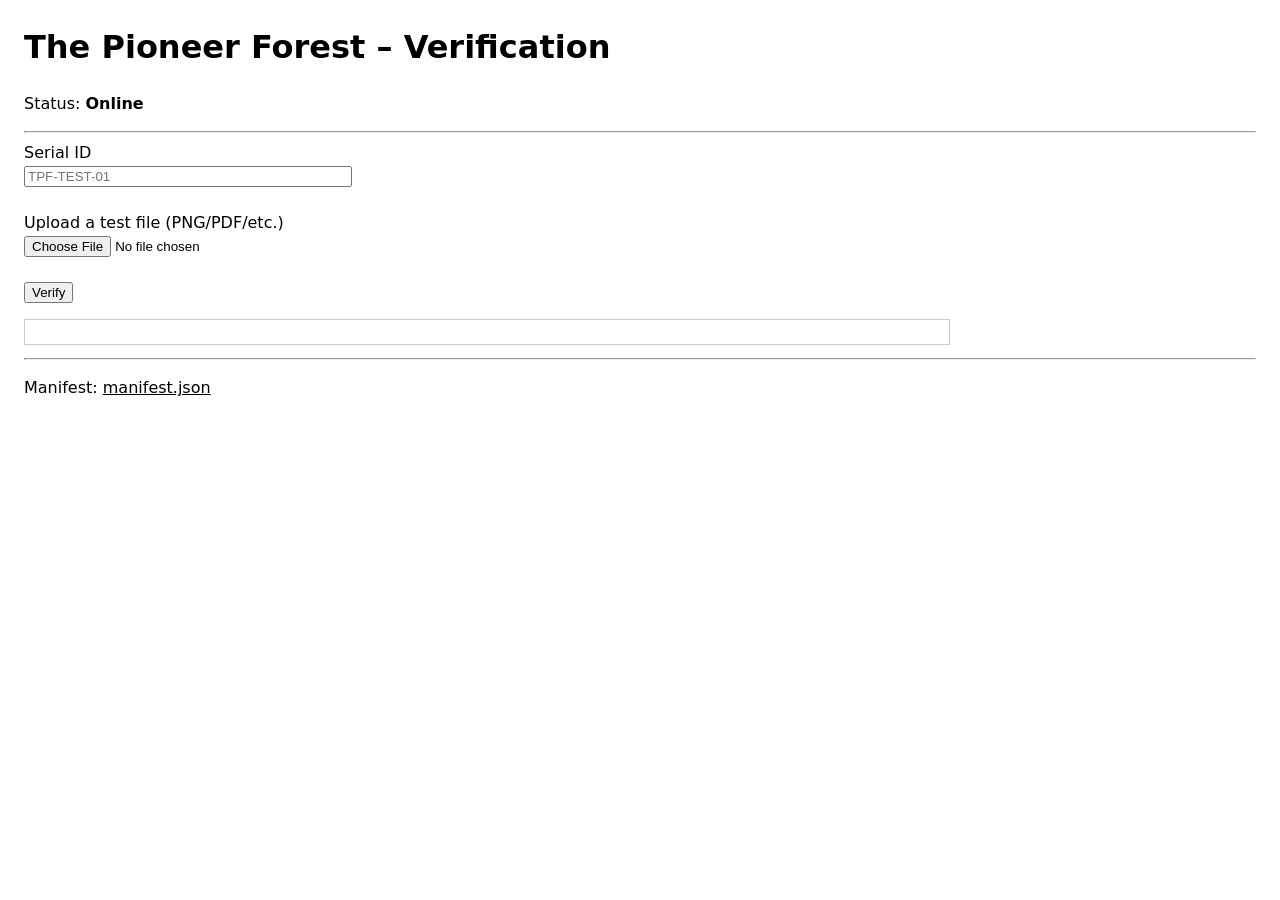
==== verify.html @ 5b1d4311 "Add verification UI Added input fields for serial ID and file upload with a verify button." ====
<!doctype html>
<html lang="en">
<head>
  <meta charset="utf-8" />
  <meta name="viewport" content="width=device-width, initial-scale=1" />
  <title>TPF Verify</title>
  <link rel="stylesheet" href="assets/styles.css" />
</head>
<body>
  <h1>The Pioneer Forest – Verification</h1>
  <p>Status: <strong>Online</strong></p>

  <hr>

  <label>
    Serial ID<br>
    <input id="serial" type="text" placeholder="TPF-TEST-01" style="width: 320px;">
  </label>

  <br><br>

  <label>
    Upload a test file (PNG/PDF/etc.)<br>
    <input id="file" type="file">
  </label>

  <br><br>

  <button id="verifyBtn">Verify</button>

  <pre id="result" style="margin-top:16px; padding:12px; border:1px solid #ccc; max-width:900px; white-space:pre-wrap;"></pre>

  <hr>

  <p>Manifest: <a href="manifest.json" target="_blank">manifest.json</a></p>

  <script src="assets/verify.js"></script>
</body>
</html>
---- assets/styles.css ----
body {
  font-family: system-ui, -apple-system, BlinkMacSystemFont, sans-serif;
  margin: 24px;
  line-height: 1.45;
}

a {
  color: inherit;
}
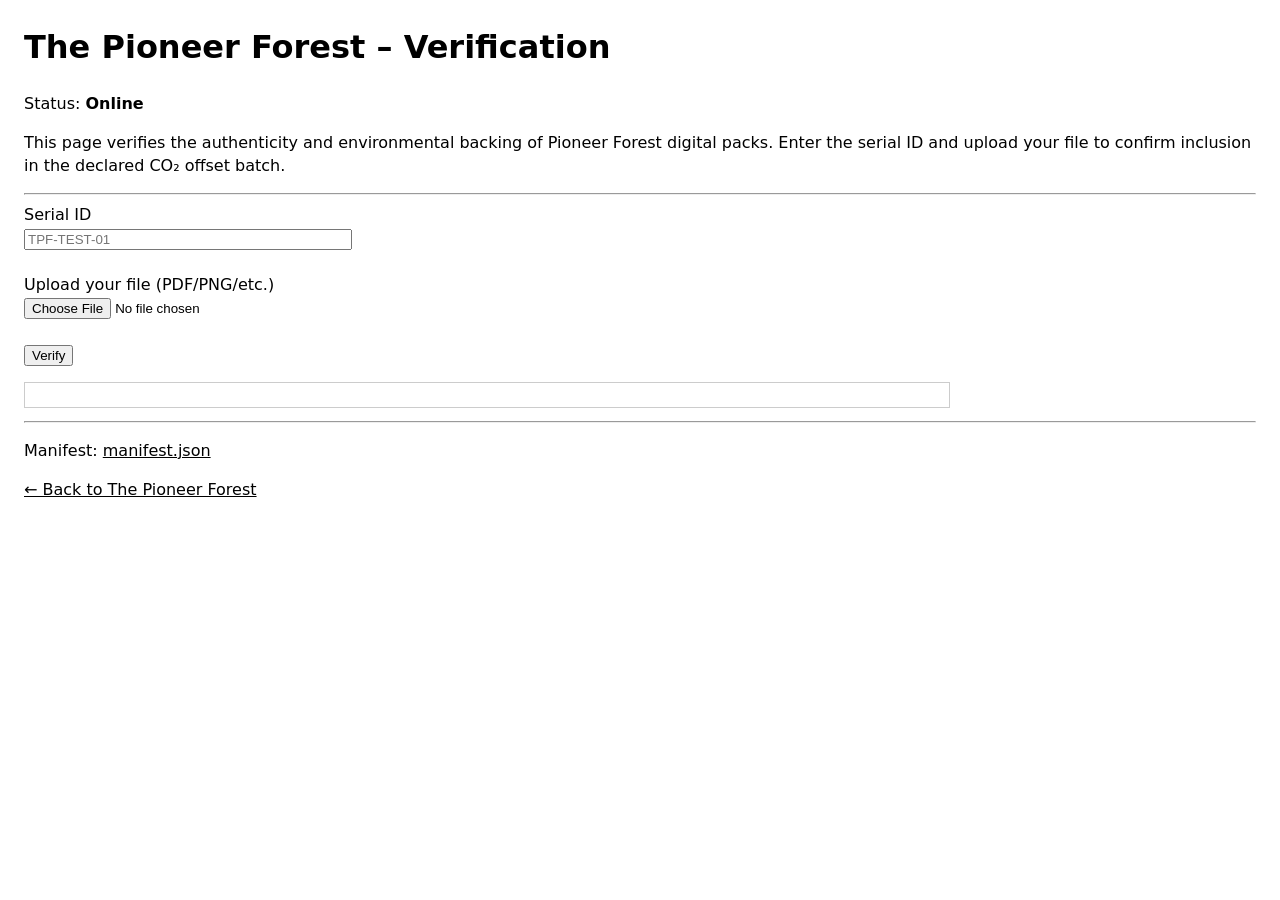
==== commit a06142e0: "Enhance verification page with authenticity details Added a section for verifying authenticity and e" ====
--- a/verify.html
+++ b/verify.html
@@ -10,6 +10,11 @@
   <h1>The Pioneer Forest – Verification</h1>
   <p>Status: <strong>Online</strong></p>
 
+  <p>
+    This page verifies the authenticity and environmental backing of Pioneer Forest digital packs.
+    Enter the serial ID and upload your file to confirm inclusion in the declared CO₂ offset batch.
+  </p>
+
   <hr>
 
   <label>
@@ -20,7 +25,7 @@
   <br><br>
 
   <label>
-    Upload a test file (PNG/PDF/etc.)<br>
+    Upload your file (PDF/PNG/etc.)<br>
     <input id="file" type="file">
   </label>
 
@@ -34,6 +39,10 @@
 
   <p>Manifest: <a href="manifest.json" target="_blank">manifest.json</a></p>
 
+  <p style="margin-top: 8px;">
+    <a href="https://egal42.duckdns.org/forest/forest.html" target="_blank" rel="noopener">← Back to The Pioneer Forest</a>
+  </p>
+
   <script src="assets/verify.js"></script>
 </body>
 </html>
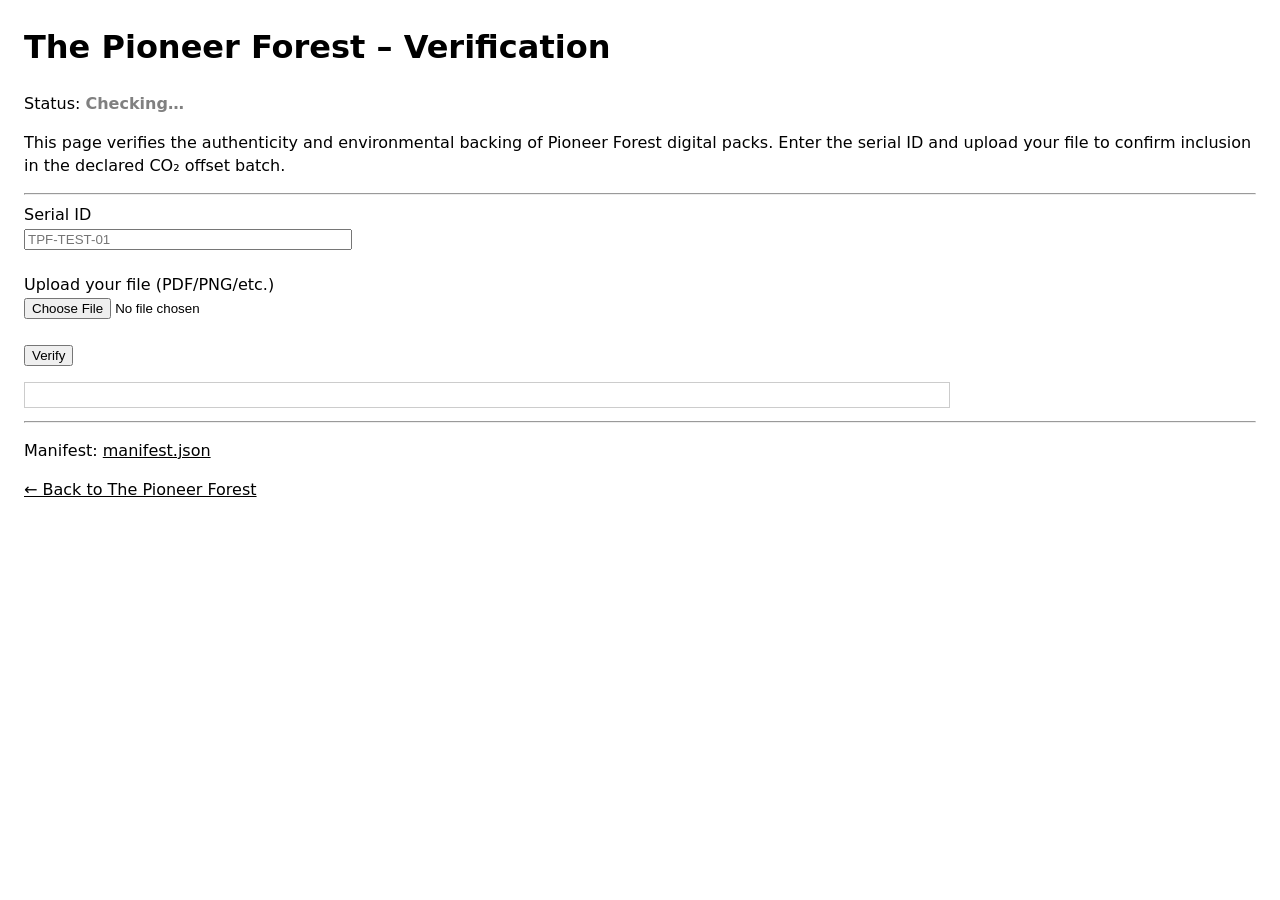
==== commit 96789f7b: "Change status to 'Checking…' in verify.html Update status message to indicate checking state." ====
--- a/verify.html
+++ b/verify.html
@@ -8,7 +8,10 @@
 </head>
 <body>
   <h1>The Pioneer Forest – Verification</h1>
-  <p>Status: <strong>Online</strong></p>
+  <p>
+  Status:
+  <strong id="status" style="color: gray;">Checking…</strong>
+</p>
 
   <p>
     This page verifies the authenticity and environmental backing of Pioneer Forest digital packs.
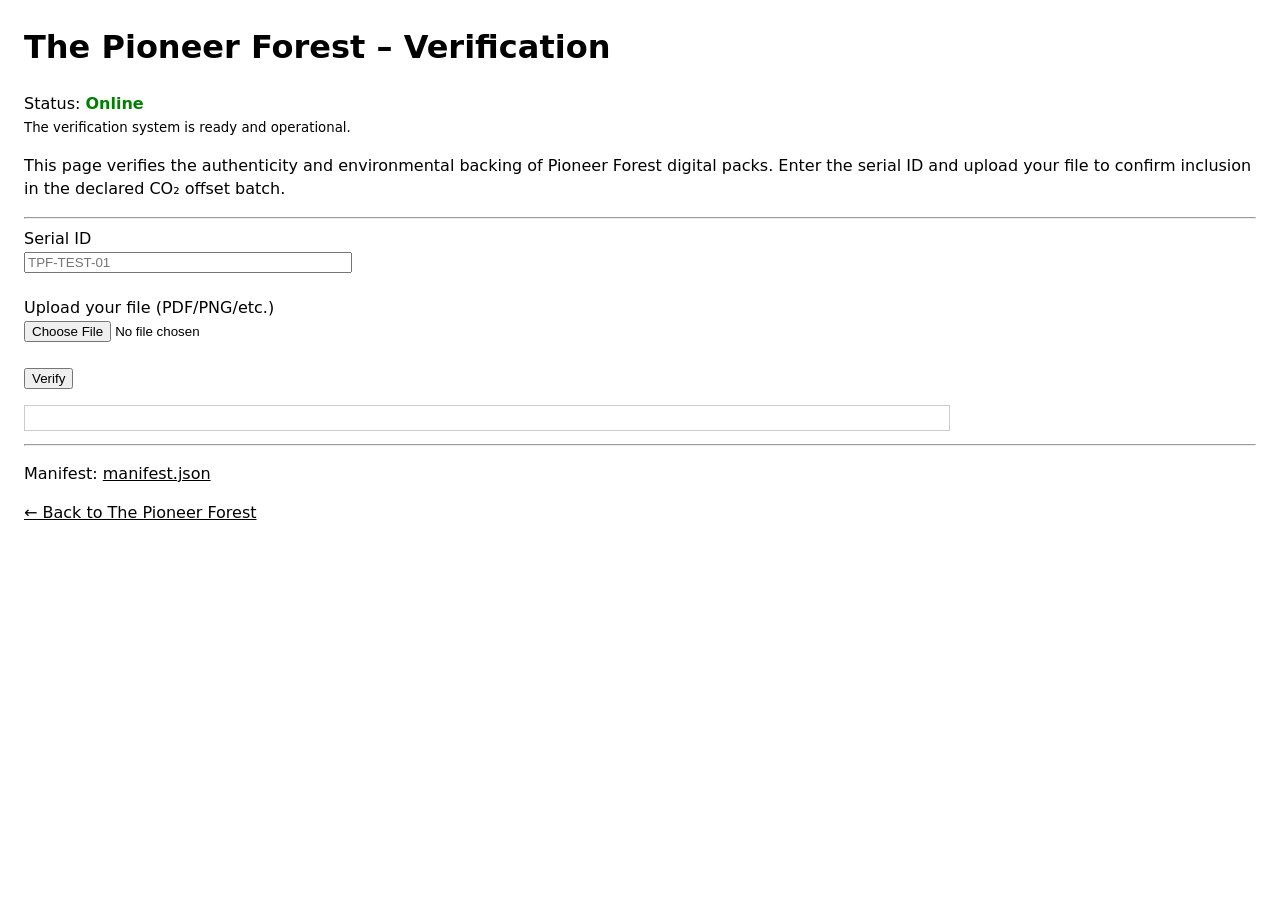
==== commit b0346abc: "Refactor HTML structure and improve readability" ====
--- a/verify.html
+++ b/verify.html
@@ -7,11 +7,14 @@
   <link rel="stylesheet" href="assets/styles.css" />
 </head>
 <body>
+
   <h1>The Pioneer Forest – Verification</h1>
+
   <p>
-  Status:
-  <strong id="status" style="color: gray;">Checking…</strong>
-</p>
+    Status:
+    <strong id="status" style="color: gray;">Checking…</strong><br>
+    <small id="statusMsg">Checking system…</small>
+  </p>
 
   <p>
     This page verifies the authenticity and environmental backing of Pioneer Forest digital packs.
@@ -36,16 +39,25 @@
 
   <button id="verifyBtn">Verify</button>
 
-  <pre id="result" style="margin-top:16px; padding:12px; border:1px solid #ccc; max-width:900px; white-space:pre-wrap;"></pre>
+  <pre id="result"
+       style="margin-top:16px; padding:12px; border:1px solid #ccc;
+              max-width:900px; white-space:pre-wrap;"></pre>
 
   <hr>
 
-  <p>Manifest: <a href="manifest.json" target="_blank">manifest.json</a></p>
+  <p>
+    Manifest:
+    <a href="manifest.json" target="_blank">manifest.json</a>
+  </p>
 
   <p style="margin-top: 8px;">
-    <a href="https://egal42.duckdns.org/forest/forest.html" target="_blank" rel="noopener">← Back to The Pioneer Forest</a>
+    <a href="https://egal42.duckdns.org/forest/forest.html"
+       target="_blank" rel="noopener">
+       ← Back to The Pioneer Forest
+    </a>
   </p>
 
-  <script src="assets/verify.js"></script>
+  <script src="assets/verify.js?v=1"></script>
+
 </body>
 </html>
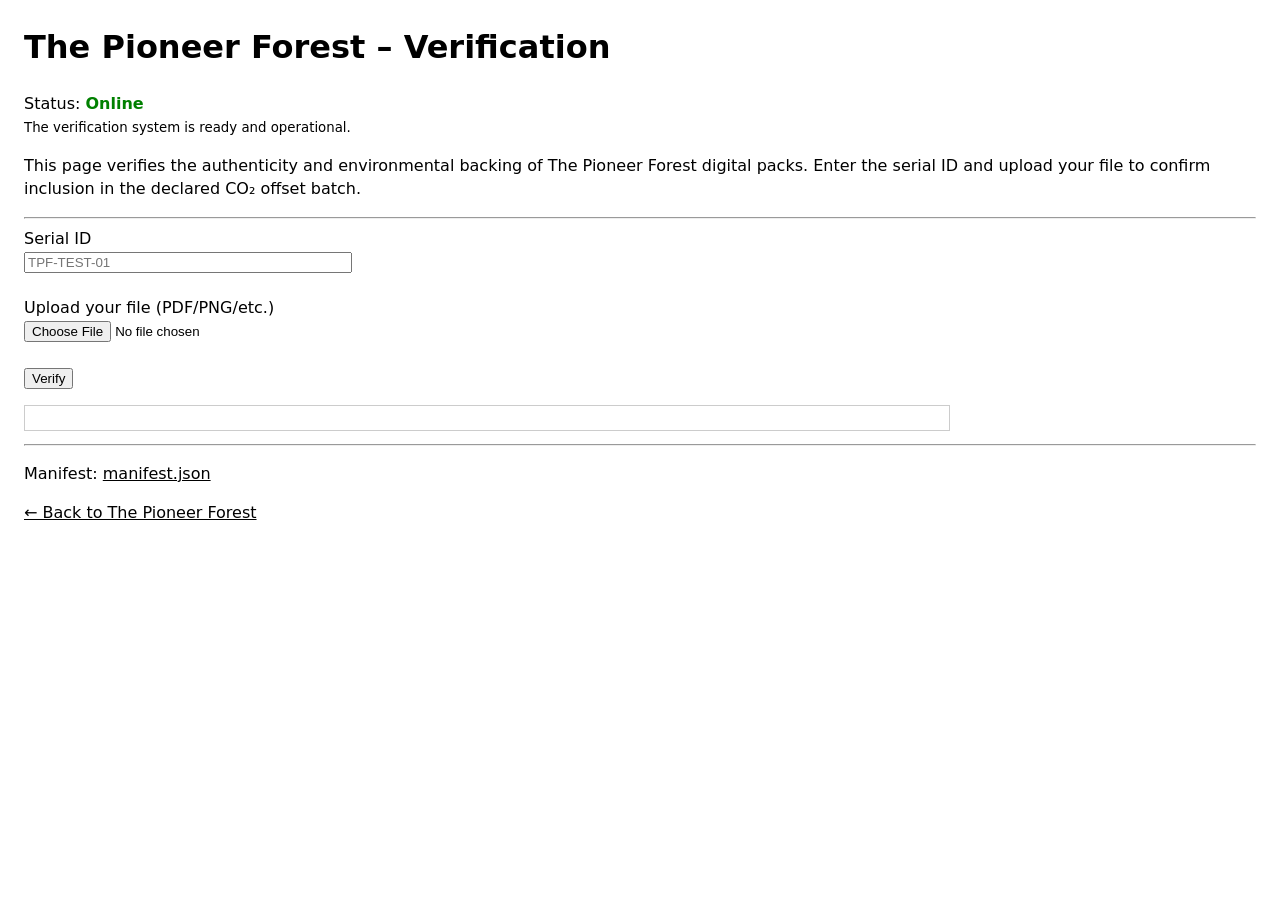
==== commit a1e667d4: "Update brand name in verification message" ====
--- a/verify.html
+++ b/verify.html
@@ -17,7 +17,7 @@
   </p>
 
   <p>
-    This page verifies the authenticity and environmental backing of Pioneer Forest digital packs.
+    This page verifies the authenticity and environmental backing of The Pioneer Forest digital packs.
     Enter the serial ID and upload your file to confirm inclusion in the declared CO₂ offset batch.
   </p>
 
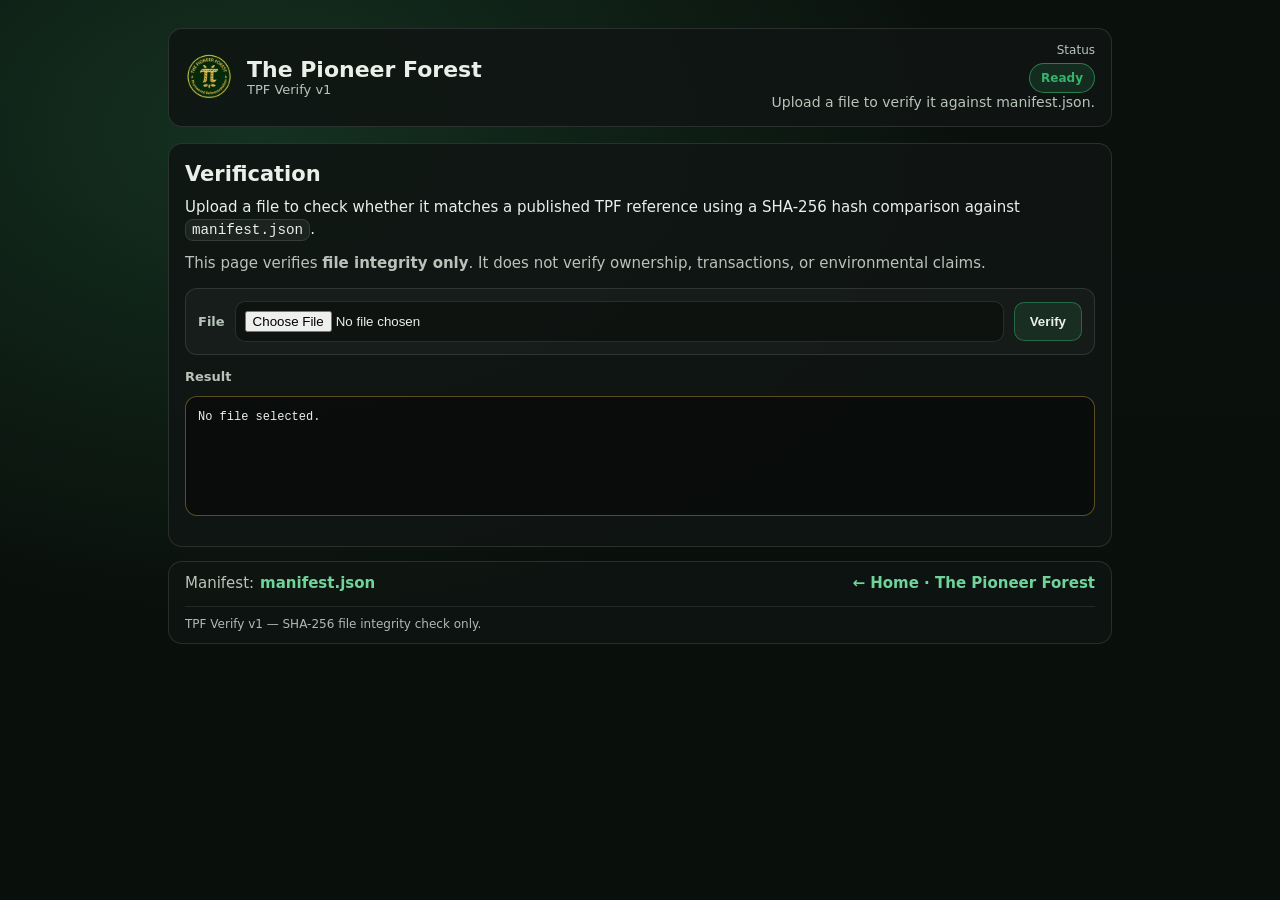
==== commit 84fc230e: "Add files via upload" ====
--- a/verify.html
+++ b/verify.html
@@ -3,61 +3,82 @@
 <head>
   <meta charset="utf-8" />
   <meta name="viewport" content="width=device-width, initial-scale=1" />
-  <title>TPF Verify</title>
+  <title>TPF Verify v1 — The Pioneer Forest</title>
   <link rel="stylesheet" href="assets/styles.css" />
 </head>
+
 <body>
+  <main class="wrap">
 
-  <h1>The Pioneer Forest – Verification</h1>
+    <!-- Header -->
+    <header class="header">
+      <div class="brand">
+        <img src="assets/tpf-logo.png" alt="The Pioneer Forest logo" class="logo" />
+        <div>
+          <div class="brand-title">The Pioneer Forest</div>
+          <div class="brand-subtitle">TPF Verify v1</div>
+        </div>
+      </div>
 
-  <p>
-    Status:
-    <strong id="status" style="color: gray;">Checking…</strong><br>
-    <small id="statusMsg">Checking system…</small>
-  </p>
+      <div class="status">
+        <div class="status-label">Status</div>
+        <!-- MUST keep these IDs for verify.js -->
+        <span id="status" class="status-chip status-chip--neutral">Idle</span>
+        <div id="statusMsg" class="status-msg">Please select a file.</div>
+      </div>
+    </header>
 
-  <p>
-    This page verifies the authenticity and environmental backing of The Pioneer Forest digital packs.
-    Enter the serial ID and upload your file to confirm inclusion in the declared CO₂ offset batch.
-  </p>
+    <!-- Main Card -->
+    <section class="card">
+      <h2 class="h1">Verification</h2>
 
-  <hr>
+      <p class="lead">
+        Upload a file to check whether it matches a published TPF reference using a SHA-256 hash comparison against
+        <code>manifest.json</code>.
+      </p>
 
-  <label>
-    Serial ID<br>
-    <input id="serial" type="text" placeholder="TPF-TEST-01" style="width: 320px;">
-  </label>
+      <p class="note">
+        This page verifies <strong>file integrity only</strong>.
+        It does not verify ownership, transactions, or environmental claims.
+      </p>
 
-  <br><br>
+      <div class="form">
+        <span class="label">File</span>
 
-  <label>
-    Upload your file (PDF/PNG/etc.)<br>
-    <input id="file" type="file">
-  </label>
+        <!-- MUST keep id="file" -->
+        <input id="file" class="file" type="file" accept=".pdf,application/pdf" />
 
-  <br><br>
+        <!-- MUST keep id="verifyBtn" -->
+        <button id="verifyBtn" class="btn" type="button">Verify</button>
+      </div>
 
-  <button id="verifyBtn">Verify</button>
+      <div class="result-wrap">
+        <div class="result-title">Result</div>
 
-  <pre id="result"
-       style="margin-top:16px; padding:12px; border:1px solid #ccc;
-              max-width:900px; white-space:pre-wrap;"></pre>
+        <!-- MUST keep id="result" -->
+        <pre id="result" class="result result--neutral">No file selected.</pre>
+      </div>
+    </section>
 
-  <hr>
+    <!-- Footer -->
+    <footer class="footer">
+      <div class="links">
+        <span class="muted">Manifest:</span>
+        <a href="manifest.json" target="_blank" rel="noopener">manifest.json</a>
+      </div>
 
-  <p>
-    Manifest:
-    <a href="manifest.json" target="_blank">manifest.json</a>
-  </p>
+      <div class="links">
+        <a href="https://egal42.duckdns.org/forest/forest.html" target="_blank" rel="noopener">
+          ← Home · The Pioneer Forest
+        </a>
+      </div>
 
-  <p style="margin-top: 8px;">
-    <a href="https://egal42.duckdns.org/forest/forest.html"
-       target="_blank" rel="noopener">
-       ← Back to The Pioneer Forest
-    </a>
-  </p>
+      <div class="scope">TPF Verify v1 — SHA-256 file integrity check only.</div>
+    </footer>
 
+  </main>
+
+  <!-- keep your repo versioning to avoid cache issues -->
   <script src="assets/verify.js?v=1"></script>
-
 </body>
 </html>
--- a/assets/styles.css
+++ b/assets/styles.css
@@ -1,9 +1,291 @@
-body {
-  font-family: system-ui, -apple-system, BlinkMacSystemFont, sans-serif;
-  margin: 24px;
+:root{
+  --bg-top: #0b120e;
+  --bg-bottom: #070b08;
+
+  --panel: rgba(16,22,19,0.90);
+  --panel2: rgba(16,22,19,0.70);
+
+  --text: #e9efe9;
+  --muted: #b8c4ba;
+
+  --line: rgba(233,239,233,0.12);
+
+  --accent: #38b26b;
+  --accentLink: #6fd39a;
+
+  --danger: #ff4d4d;
+  --warn: #f7c948;
+
+  --mono: ui-monospace, SFMono-Regular, Menlo, Monaco, Consolas, "Liberation Mono", "Courier New", monospace;
+  --sans: system-ui, -apple-system, Segoe UI, Roboto, Arial, sans-serif;
+}
+
+*{ box-sizing: border-box; }
+
+html, body{ min-height: 100vh; }
+
+body{
+  margin: 0;
+  font-family: var(--sans);
+  font-size: 15px;
+  color: var(--text);
+
+  /* smooth, non-banding forest background */
+  background:
+    radial-gradient(1200px 800px at 20% 15%,
+      rgba(28, 75, 48, 0.55),
+      rgba(10, 16, 12, 0.85) 60%
+    ),
+    linear-gradient(180deg, var(--bg-top) 0%, var(--bg-bottom) 100%);
+  background-attachment: fixed;
+}
+
+.wrap{
+  max-width: 980px;
+  margin: 0 auto;
+  padding: 28px 18px 40px;
+}
+
+/* ===== Header ===== */
+.header{
+  display: flex;
+  gap: 16px;
+  justify-content: space-between;
+  align-items: center;
+  padding: 14px 16px;
+  border: 1px solid var(--line);
+  border-radius: 14px;
+  background: var(--panel);
+}
+
+.brand{
+  display: flex;
+  align-items: center;
+  gap: 14px;
+}
+
+.logo{
+  width: 48px;
+  height: 48px;
+  object-fit: contain;
+  display: block;
+}
+
+.brand-title{
+  font-size: 22px;
+  font-weight: 800;
+}
+
+.brand-subtitle{
+  font-size: 13px;
+  color: var(--muted);
+}
+
+/* ===== Status ===== */
+.status{
+  text-align: right;
+  min-width: 240px;
+}
+
+.status-label{
+  font-size: 12px;
+  color: var(--muted);
+  margin-bottom: 6px;
+}
+
+.status-msg{
+  font-size: 14px;
+  color: var(--muted);
+  line-height: 1.35;
+}
+
+.status-chip{
+  display: inline-block;
+  padding: 7px 11px;            /* slightly bigger */
+  border-radius: 999px;
+  font-weight: 800;
+  font-size: 12px;
+  border: 1px solid var(--line);
+  background: rgba(233,239,233,0.06);
+}
+
+.status-chip--ok{
+  color: var(--accent);
+  border-color: rgba(56,178,107,0.6);
+  background: rgba(56,178,107,0.15);
+}
+
+.status-chip--bad{
+  color: var(--danger);
+  border-color: rgba(255,77,77,0.6);
+  background: rgba(255,77,77,0.12);
+}
+
+.status-chip--warn{
+  color: var(--warn);
+  border-color: rgba(247,201,72,0.6);
+  background: rgba(247,201,72,0.12);
+}
+
+.status-chip--neutral{
+  color: var(--text);
+}
+
+/* ===== Card ===== */
+.card{
+  margin-top: 16px;
+  padding: 18px 16px;
+  border: 1px solid var(--line);
+  border-radius: 14px;
+  background: var(--panel);
+}
+
+.h1{
+  margin: 0 0 10px 0;
+  font-size: 21px;
+}
+
+.lead{
+  margin: 0 0 10px 0;
+  line-height: 1.5;
+}
+
+.note{
+  margin: 0 0 14px 0;
+  color: var(--muted);
+  line-height: 1.5;
+}
+
+code{
+  font-family: var(--mono);
+  font-size: 0.95em;
+  padding: 2px 6px;
+  border-radius: 8px;
+  border: 1px solid var(--line);
+  background: rgba(233,239,233,0.06);
+}
+
+/* ===== Form ===== */
+.form{
+  display: flex;
+  gap: 10px;
+  align-items: center;
+  flex-wrap: wrap;
+  padding: 12px;
+  border: 1px solid var(--line);
+  border-radius: 12px;
+  background: rgba(233,239,233,0.03);
+}
+
+.label{
+  font-size: 13px;
+  color: var(--muted);
+  font-weight: 800;
+}
+
+.file{
+  flex: 1;
+  min-width: 260px;
+  padding: 9px;
+  border: 1px solid var(--line);
+  border-radius: 10px;
+  background: rgba(11,15,12,0.65);
+  color: var(--text);
+}
+
+.btn{
+  padding: 11px 15px;
+  border-radius: 10px;
+  border: 1px solid rgba(56,178,107,0.45);
+  background: rgba(56,178,107,0.12);
+  color: var(--text);
+  font-weight: 900;
+  cursor: pointer;
+}
+
+.btn:hover{ background: rgba(56,178,107,0.18); }
+
+/* ===== Result ===== */
+.result-wrap{ margin-top: 14px; }
+
+.result-title{
+  font-size: 13px;
+  color: var(--muted);
+  font-weight: 800;
+  margin-bottom: 8px;
+}
+
+.result{
+  min-height: 120px;
+  padding: 12px;
+  border-radius: 12px;
+  border: 1px solid rgba(233,239,233,0.16);
+  background: rgba(8,11,9,0.72);
+  font-family: var(--mono);
+  font-size: 12px;
   line-height: 1.45;
-}
-
-a {
-  color: inherit;
-}
+  white-space: pre-wrap;
+  overflow-wrap: anywhere;
+}
+
+.result--neutral{ border-color: rgba(247,201,72,0.35); }
+.result--ok{
+  border-color: rgba(56,178,107,0.35);
+  box-shadow: 0 0 0 1px rgba(56,178,107,0.10) inset;
+}
+.result--bad{
+  border-color: rgba(255,77,77,0.35);
+  box-shadow: 0 0 0 1px rgba(255,77,77,0.10) inset;
+}
+.result--warn{
+  border-color: rgba(247,201,72,0.35);
+  box-shadow: 0 0 0 1px rgba(247,201,72,0.10) inset;
+}
+
+/* ===== Footer ===== */
+.footer{
+  margin-top: 14px;
+  padding: 12px 16px;
+  border: 1px solid var(--line);
+  border-radius: 14px;
+  background: var(--panel2);
+  display: flex;
+  justify-content: space-between;
+  gap: 12px;
+  flex-wrap: wrap;
+  align-items: center;
+}
+
+.links{
+  display: inline-flex;
+  gap: 6px;
+  align-items: center;
+}
+
+.scope{
+  width: 100%;
+  font-size: 12px;
+  color: var(--muted);
+  opacity: 0.95;
+  border-top: 1px solid rgba(233,239,233,0.10);
+  padding-top: 10px;
+  margin-top: 2px;
+}
+
+a{
+  color: var(--accentLink);
+  text-decoration: none;
+  font-weight: 700;
+}
+a:hover{
+  color: #8ae6b0;
+  text-decoration: underline;
+}
+
+.muted{ color: var(--muted); }
+
+/* ===== Responsive ===== */
+@media (max-width: 720px){
+  .header{ flex-direction: column; align-items: flex-start; }
+  .status{ text-align: left; min-width: unset; }
+}
